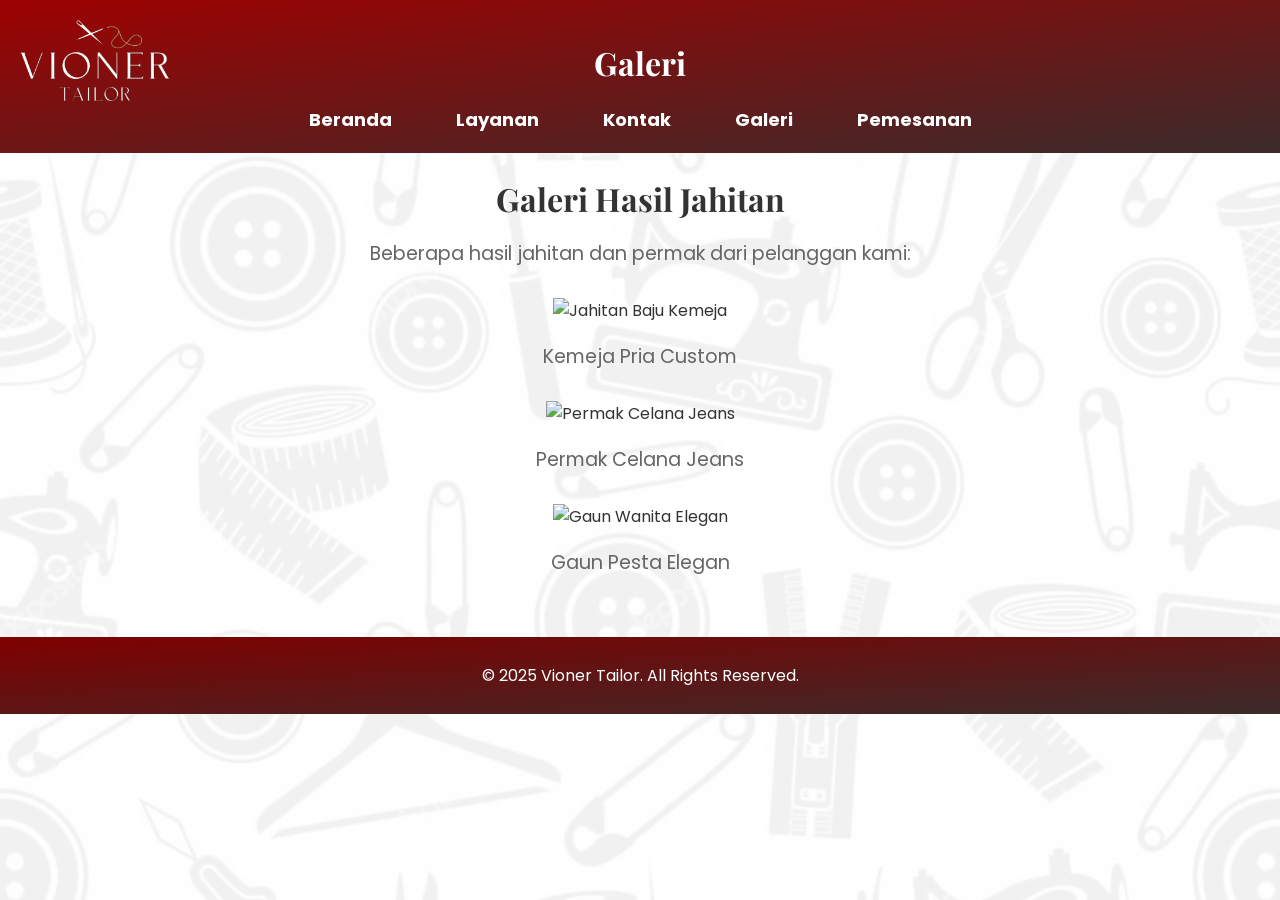
==== galeri.html @ e729b387 "Add files via upload" ====
<!DOCTYPE html>
<html lang="id">
<head>
    <meta charset="UTF-8">
    <meta name="viewport" content="width=device-width, initial-scale=1.0">
    <title>Galeri - Vioner Tailor</title>
    <link rel="stylesheet" href="style.css">
</head>
<body>
    <header>
        <div class="logo-container">
        <img src="logo1.png" alt="Logo Vioner Tailor" class="logo-header">
        </div>
        <h1>Galeri</h1>
        <div id="menu-icon" class="menu-icon">
        <i class="ph ph-list" class="icon">
        </i>
        </div>
        <nav>
            <ul id="menu-list" class="hidden">
                <li><a href="index.html">Beranda</a></li>
                <li><a href="layanan.html">Layanan</a></li>
                <li><a href="kontak.html">Kontak</a></li>
                <li><a href="galeri.html">Galeri</a></li>
                <li><a href="pesan.html">Pemesanan</a></li>
        </ul>
        </nav>
    </header>
    <main>
        <section class="galeri">
            <h2>Galeri Hasil Jahitan</h2>
            <p>Beberapa hasil jahitan dan permak dari pelanggan kami:</p>

            <div class="galeri-container">
                <div class="gambar-box">
                    <img src="img/jahitan1.jpg" alt="Jahitan Baju Kemeja">
                    <p>Kemeja Pria Custom</p>
                </div>
                <div class="gambar-box">
                    <img src="img/jahitan2.jpg" alt="Permak Celana Jeans">
                    <p>Permak Celana Jeans</p>
                </div>
                <div class="gambar-box">
                    <img src="img/jahitan3.jpg" alt="Gaun Wanita Elegan">
                    <p>Gaun Pesta Elegan</p>
                </div>
                <!-- Tambah-->
            </div>
        </section>
    </main>

    <footer>
        <p>&copy; 2025 Vioner Tailor. All Rights Reserved.</p>
    </footer>
    <script src="script.js"></script>
    <script src="https://cdn.jsdelivr.net/npm/@phosphor-icons/web"></script>
</body>
</html>
---- style.css ----
@import url('https://fonts.googleapis.com/css2?family=Playfair+Display&family=Poppins&display=swap'); 
/*Home */
body {
    font-family: 'Poppins'; /* Mengatur font utama seluruh halaman menjadi Poppins */
    background-color: #f8f8f8; /* Warna latar belakang dasar (jika gambar tidak muncul) */
    background-image: url('pattern.jpg'); /* Menambahkan gambar latar belakang */
    background-size: cover; /* Membuat gambar latar memenuhi seluruh area tampilan (tanpa tile) */
    background-blend-mode: overlay; /* Menggabungkan warna latar dan gambar dengan efek overlay */
    color: #333; /* Warna teks utama (abu tua, agar mudah dibaca di latar terang) */
    margin: 0; /* Menghapus margin default browser */
    padding-top: 150px; /* beri jarak agar konten tidak tertutup header */
}

.home h1 {
    font-family: 'Cinzel'; /* Mengatur font untuk judul utama */
}


h1, h2, h3 {
    font-family: 'Playfair Display'; /* Mengatur font untuk semua heading */
}

header {
  background: linear-gradient(to bottom right, rgb(158, 2, 2), #3b2b2b);
  color: white;
  padding: 20px;
  text-align: center;

  position: fixed;  /* biar header tetap di atas saat scroll */
  top: 0;
  left: 0;
  right: 0;
  z-index: 1000;   /* pastikan di atas elemen lain */
  
  transition: opacity 0.3s ease; /* animasi fade */
}

header.hide {
  opacity: 0;
  transform: translateY(-20px);
  pointer-events: none; /* supaya gak bisa diklik saat tersembunyi */
}

/* logo 1 */
.logo-container {
    position: absolute; /* Menggunakan posisi absolute */
    top: 20px;
    left: 20px;
}

.logo-container img {
  width: 150px; /* Ukuran default */
  height: auto;
}

.logo-header {
    height: 80px; /* Sesuaikan dengan tinggi logo */
    margin-right: 20px; /* Jarak antara logo dan teks */
}

/* logo home */
.logo {
    max-width: 100%;      /* Biar tidak melebihi container */
    height: auto;         /* Jaga proporsi gambar */
    width: 300px;         /* Ubah sesuai ukuran yang diinginkan */
    transition: transform 0.3s ease; /* Animasi saat interaksi */
}

/* Efek hover agar lebih hidup */
.logo:hover {
    transform: scale(1.03); /* Membesar sedikit saat hover */
}

/* Teks Home */
.hero {
    text-align: center;     /* Mengatur teks dalam elemen .hero agar rata tengah */
    padding: 50px 20px;         /* 50px atas dan bawah 20px kiri dan kanan */
}

.hero h2 {
    font-size: 2rem;
    margin-bottom: 10px;
}

.hero p {
    font-size: 1.2rem;
    margin-bottom: 20px;
}

/* About uS */
#tentang {
    max-width: 800px;
    margin: 50px auto; /* Memberi jarak atas dan bawah */
    padding: 20px;
    background: white;
    border-radius: 10px;
}

.tentang-kami {
  padding: 40px 20px;
  background-color: #fff;
  text-align: center;
}

.tentang-kami h2 {
  font-family: 'Playfair Display';
  font-size: 32px;
  font-weight: 600;
  margin-bottom: 20px;
  color: #333;
}

.tentang-kami .deskripsi {
  border: 2px solid #8b0000;
  padding: 30px;
  border-radius: 10px;
  max-width: 800px;
  margin: 0 auto;
  background-color: #fafafa;
}

.tentang-kami .deskripsi h3 {
  font-size: 18px;
  font-weight: 600;
  margin-bottom: 1.2rem
}

.tentang-kami p { 
  font-family: 'Lora'; /* Ganti dari Poppins ke Lora */
  font-size: 18px;
  text-align: justify; /* Rata kiri */
  line-height: 1.6; /* Jarak antar baris */
  color: #444;
  margin-bottom: 20px; /* Jarak bawah */  
}

.tentang-kami .box {
  padding: 30px 40px;
  max-width: 800px;
  margin: 0 auto;
}

/* Layanan */ 

.container {
  display: flex; /* untuk membuat layout fleksibel */
  flex-direction: column; /* dari atas ke bawah */
  gap: 20px; /* jarak antar box */
  padding: 20px;
  max-width: 800px;
  margin: auto;
}

.layanan-box {
    background-color: #fff; /* Warna latar belakang putih */
    padding: 15px; /* Ruang di dalam box */
    border: 2px solid #800000; 
    box-shadow: 0 2px 5px rgba(0, 0, 0, 0.1); /* Bayangan halus */
    border-radius: 5px; /* Sudut membulat */
    text-align: center; /* Teks di tengah */
}

.layanan-box h2 {
  margin-bottom: 10px;
  font-size: 1.4rem; /* Ukuran font untuk judul layanan */
  font-weight: 700; /* Ketebalan font */
  color: #333;
}

.layanan-box p {
  font-size: 1rem;
  color: #555;
}

/* Kontak */
.map-container {
    display: flex;
    flex-direction: column; /* Supaya elemen di dalamnya berbaris ke bawah */
    align-items: center; /* Membuat elemen di dalamnya berada di tengah */
    text-align: center; /* Untuk teks di dalamnya */
    width: 100%; /* Pastikan div ini mengambil seluruh lebar */
}

.map-container iframe {
    width: 80%; /* Sesuaikan dengan kebutuhan */
    max-width: 600px; /* Batas maksimal ukuran peta */
    height: 450px;
    border:0;
}

.contact-container {
    display: flex;
    flex-direction: column; /* Supaya elemen di dalamnya berbaris ke bawah */
    align-items: center; /* Membuat elemen di dalamnya berada di tengah */
    text-align: center; /* Untuk teks di dalamnya */
    width: 100%; /* Pastikan div ini mengambil seluruh lebar */
    font-size: 1rem;
}

.contact-container p {
    font-size: 1.1rem;
    margin: 5px; /* Jarak atas dan bawah */
}

.contact-container h2 {
    font-size: 1.8rem;
    text-align: center;
    margin: 0px 10px; /* Mengurangi jarak atas dan bawah */
}

.whatsapp-button {
    background-color:rgb(34, 178, 87); /* Warna hijau khas WhatsApp */
    color: white;
    padding: 10px;
    margin: 10px 0; /* Jarak atas dan bawah */
    text-decoration: none;
    font-weight: bold;
    border-radius: 5px;
    display: inline-block;
    transition: background-color 0.3s;
}

.whatsapp-button:hover {
    background-color: #128C7E; /* Warna hijau lebih gelap saat hover */
    transform: scale(1.05); /* Membesar sedikit saat hover */
}

.whatsapp-button:active {
    transform: scale(0.95); /* Efek klik mengecil */
    box-shadow: 0 0 5px rgba(0, 0, 0, 0.1); /* Menambahkan bayangan halus */
    transition: transform 0.1s ease;
}

.email-button {
    text-decoration: none; /* Menghilangkan garis bawah */
    font-weight: bold; /* Memberikan ketebalan pada teks */
    background-color:#555555; /* Warna latar belakang abu-abu gelap */
    color: white; /* Warna teks putih */
    display: inline-block; /* Agar bisa diberi padding */
    padding: 10px 15px; /* Memberikan ruang di dalam link */
    border-radius: 2px; /* Menambahkan sudut membulat */
    transition: background-color 0.3s ease, transform 0.2s ease; /* Efek transisi */
}

.email-button:hover {
    background-color: #333333; /* Warna latar belakang lebih gelap saat hover */
    transform: scale(1.05); /* Membesar sedikit saat hover */
}

.email-button:active {
    transform: scale(0.95); /* Efek klik mengecil */
    box-shadow: 0 0 5px rgba(0, 0, 0, 0.1); /* Menambahkan bayangan halus */
    transition: transform 0.1s ease;
}

/* ==== NAVIGASI ==== */
nav ul {
    list-style: none; /* Hapus bullet point */
    padding: 0;
    margin: 0;
    text-align: center; /* Buat rata tengah */
}

nav ul li {
    display: inline-block; /* Buat menu sejajar */
    margin: 0 15px; /* Beri jarak antar menu */
}

nav ul li a {
    text-decoration: none; /* Hapus garis bawah */
    color: white; /* Ubah warna teks agar kontras */
    font-weight: bold;
    font-size: 18px;
    padding: 10px 15px; /* Tambah ruang agar lebih rapi */
    border-radius: 5px; /* Buat sudut membulat */
    transition: 0.3s; /* Efek halus saat hover */
}

nav ul li a:hover {
    background-color: rgba(255, 255, 255, 0.2); /* Efek hover */
}

nav a {
    font-family: 'Poppins';
    color: white; /* Mengubah warna teks menjadi putih */
    text-decoration: none; /* Menghapus garis bawah pada link */
    font-weight: bold; /* Membuat teks lebih tebal */
}

nav a:hover {
    color: #ffd700; /* Warna saat hover */
}

/* Tombol btn */
.btn {
    background-color: rgb(117, 5, 5);
    color: white;
    padding: 10px 20px;
    text-decoration: none;
    font-weight: bold;
    border-radius: 5px;
    transition: transform 0.3s ease, box-shadow 0.3s ease; /* Efek transisi yang halus */
    box-shadow: 0 0 0px transparent; /* Tanpa glow di awal */
    display: inline-block; /* Pastikan tombol berbentuk inline-block */
    font-size: 16px; /* Ukuran font untuk memastikan tombol cukup besar */
}

/* Efek hover untuk tombol */
.btn:hover {
    background-color:  #A47538; /* lebih mendekati warna kemeja */
    transform: scale(1.06); /* Membesar saat hover */
    box-shadow: 0 0 10px rgba(200, 150, 80, 0.6); /* Efek glow saat hover */
    border-color: rgb(137, 44, 44); /* Memberikan warna border saat hover */
}

/* agar tombol lebih responsif */
.btn:active {
    transform: scale(0.95); /* Tombol mengecil sedikit saat ditekan */
    transition: transform 0.1s ease; /* Transisi halus */
}

/*GALERI */
.galeri {
    text-align: center; /* Mengatur teks di tengah */
}

.galeri h2 {
    font-size: 2em;
    margin-bottom: 10px;
}

.galeri p {
    font-size: 1.2em;
    color: #666;
    margin-bottom: 30px;
}

.galeri-container {
    position: relative; /* Mengatur posisi relatif untuk galeri */
    max-width: 80%;  /* Ukuran galeri bisa disesuaikan */
    margin: 0 auto;  /* Pusatkan galeri */
    overflow: hidden;  /* Sembunyikan gambar yang di luar kontainer */
}

/* Form Pemesanan */

form {
    border: 3px solidrgb(106, 17, 17);  /* Menambahkan border merah pada pembungkus form */
    padding: 20px;              /* Memberikan ruang di dalam form */
    border-radius: 10px;        /* Membuat sudut border membulat */
    background-color: #f9f9f9; /* Memberikan warna latar belakang untuk kontras */
    box-shadow: 0 4px 6px rgba(0, 0, 0, 0.1); /* Efek bayangan ringan */
}

.pesan {
    background-color: white;
    padding: 30px;
    max-width: 600px;
    margin: 50px auto;
    border-radius: 10px;
    box-shadow: 0 0 10px rgba(0, 0, 0, 0.1);
}

.pesan h2 {
    text-align: center;
    margin-bottom: 20px;
    font-size: 1.8rem;
    color: #800000;
}

form label {
    display: block;
    margin: 10px 0 5px;
    font-weight: bold;
}

form input, form select, form textarea {
    width: 100%;
    padding: 10px;
    margin-bottom: 15px;
    border-radius: 5px;
    font-size: 1rem;
    transition: border-color 0.3s ease, box-shadow 0.3s ease;
    resize: none; /* Menghilangkan resize pada textarea */
    padding-top: 10px; /* Memberikan ruang di atas input untuk label */
}

form input:focus, form select:focus, form textarea:focus {
    border-color: #800000; /* Warna border berubah */
    box-shadow: 0 0 5px rgba(255, 0, 0, 0.5); /* Efek bayangan ringan */
    outline: none; /* Menghilangkan outline default */
}

section.pesan:hover {
    transform: translateY(-5px);
}

form button {
    width: 100%;
    padding: 12px;
    background-color: #800000;
    color: white;
    border: none;
    font-size: 1.1rem;
    cursor: pointer;
    border-radius: 5px;
    transition: background-color 0.3s;
}

form button:hover {
    background-color: #a52a2a;
    transform: scale(1.05); /* Membesar sedikit */
    transition: background-color 0.3s, transform 0.3s;
}

form button:active {
    transform: scale(0.95); /* Efek klik mengecil */
    box-shadow: 0 0 5px rgba(0, 0, 0, 0.1); /* Menambahkan bayangan halus */
    transition: transform 0.1s ease;
}

.menu-icon {
  /* menambahkan styling tambahan*/
  font-size: 28px;                    /* Ukuran ikon */
  display: none;                     /* Sembunyikan ikon di desktop */
  align-items: center;                 /* Vertikal center */
  color: #fff;                        /* Menyeting warna ikon */
  cursor: pointer;                   /* Menunjukkan bahwa ini bisa diklik */
  transition: transform 0.3s ease; /* Menambahkan animasi saat ikonnya berubah */
}

footer {
    background: linear-gradient(to bottom right, #800000, #3b2b2b); /* Merah marun ke oranye */
    color: white;
    text-align: center;
    padding: 10px;
    margin-top: 30px;
}

/* Responsiveness */
@media only screen and (max-width: 768px) {
    /* Mengatasi tampilan agar beraturan dimobile */
    *, *::before, *::after {
        box-sizing: border-box;
    }

    /* pengaturan agar lebar layar rensponsif dimobile */
    html, body {
        overflow-x: hidden;
        width: 100%;
        padding-top: 120px; /* sesuaikan dengan tinggi header di mobile */
    }

    header {
        justify-content: center;
        text-align: center;
    }

    .logo-container {
        position: relative;
        left: 53%;                 /* Geser logo ke kanan */
        top: 10px;                 /* Geser logo ke bawah */
        transform: translateX(-50%);
        margin-left: 0; /* ubah jadi nol supaya tidak over-push */
    }

    .btn {
        -webkit-tap-highlight-color: transparent; /* Hilangkan highlight di iOS/Android */
  }

    section.pesan {
        padding: 20px;
        margin: 20px;
        max-width: 100%;
    }

    nav ul li {
        display: block; /* Ubah menjadi block untuk tampilan mobile */
        flex-wrap: wrap;
        margin: 10px 0; /* aman untuk mobile */
    }

    #menu-list,
    .hidden {
        display: none; /* Sembunyikan menu di mobile */
    }

      .deskripsi {
        text-align: left !important; /* paksa override di mobile */
        padding: 20px;
        font-size: 16px;
        line-height: 1.6;
        word-spacing: normal;
        letter-spacing: normal;
        box-sizing: border-box;
        max-width: 100%;
        word-break: break-word; /* agar kata tidak meluber */
    }

    .tulisan-tentang {
        font-size: 1.2rem;
        margin-bottom: 10px;
        text-align: center;
    }

    .tentang-kami p {
    text-align: left !important;   /* Atasi justify yang kacau */
    font-size: 16px;               /* Lebih ramah di layar kecil */
    line-height: 1.6;
    word-spacing: normal;
    letter-spacing: normal;
  }

  .tentang-kami .box {
    padding: 15px;                 /* Kurangi padding agar tidak terlalu sempit */
    margin: 10px auto;           /* Pusatkan box */
    max-width: 100%;           /* Pastikan box tidak lebih lebar dari layar */
    box-sizing: border-box;       /* Pastikan padding tidak menambah lebar */
  }

    .menu-icon {
        display: flex; /* Tampilkan ikon menu */
        align-items: center; /* Vertikal center */
        -webkit-tap-highlight-color: transparent; /* Hilangkan highlight di iOS/Android */
        outline: none;                            /* Hilangkan garis fokus */
        user-select: none;                        /* Mencegah seleksi teks */
        transition: transform 0.3s ease; /* Menambahkan animasi saat ikonnya berubah */
    }

    .menu-icon:focus {
        outline: none;                            /* Pastikan tidak ada garis fokus saat tap */
    }

    .tentang-kami .deskripsi,
    .tentang-kami .box,
    .pesan,
    .map-container iframe,
    #layanan {
        max-width: 100%;
        padding: 15px;
        margin: 10px auto;
    }

    /* meminimalisir crash di mobile */
    #layanan *, #kontak * {
  transition: none !important;
  animation: none !important;
}

    footer {
        font-size: 14px; /* Ukuran font lebih kecil di mobile */
    }
}
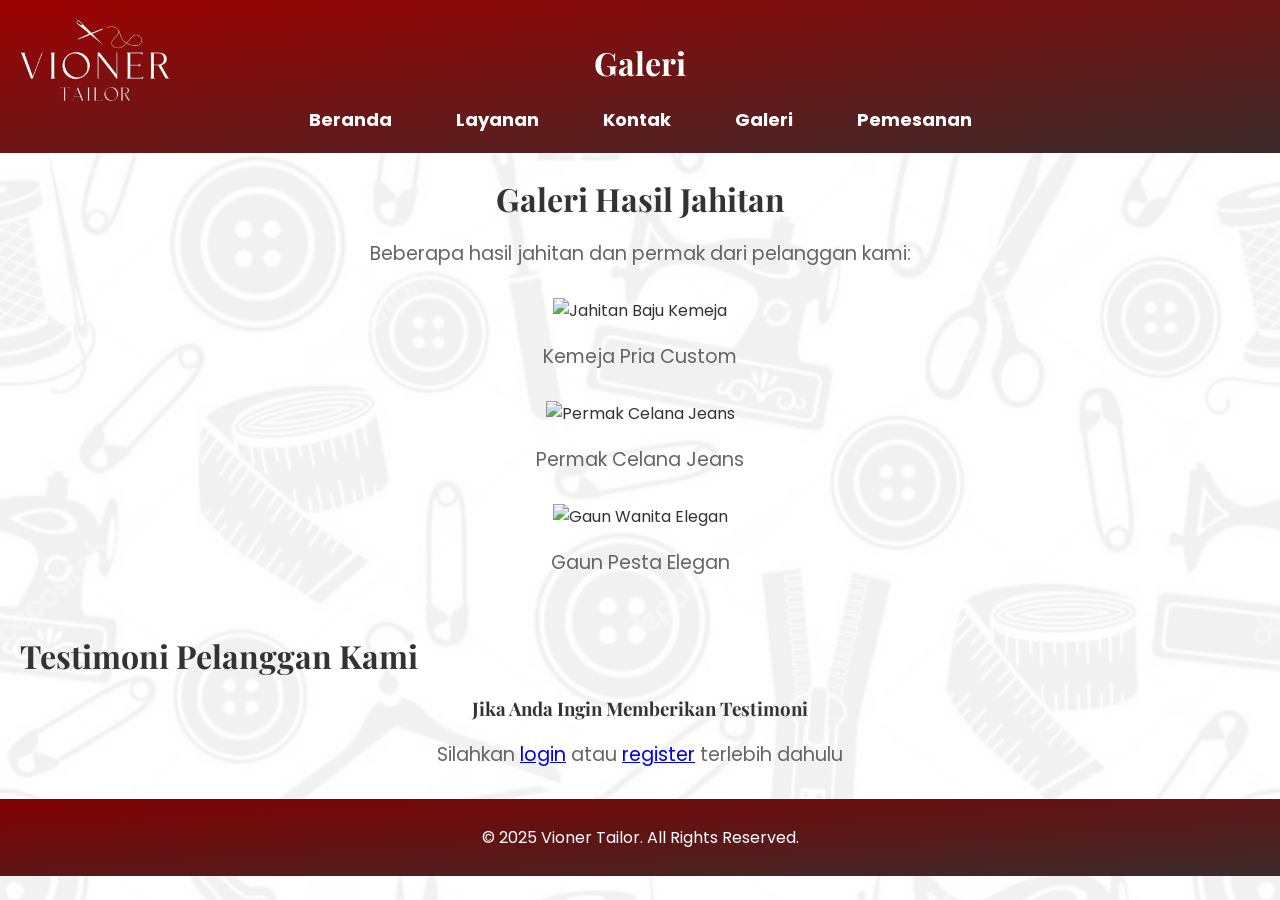
==== commit 7405a072: "Add files via upload" ====
--- a/galeri.html
+++ b/galeri.html
@@ -3,7 +3,7 @@
 <head>
     <meta charset="UTF-8">
     <meta name="viewport" content="width=device-width, initial-scale=1.0">
-    <title>Galeri - Vioner Tailor</title>
+    <title>Galeri & Testimoni</title>
     <link rel="stylesheet" href="style.css">
 </head>
 <body>
@@ -44,11 +44,17 @@
                     <img src="img/jahitan3.jpg" alt="Gaun Wanita Elegan">
                     <p>Gaun Pesta Elegan</p>
                 </div>
-                <!-- Tambah-->
             </div>
+                    <!-- Tambah-->
+             <div class="testimoni">
+                    <h2>Testimoni Pelanggan Kami</h2>
+             </div>
+  <div class="auth">
+    <h3>Jika Anda Ingin Memberikan Testimoni</h3>
+    <p>Silahkan <a href="/auth/login.html">login</a> atau <a href="/auth/register.html">register</a> terlebih dahulu</p>
+        </div>
         </section>
     </main>
-
     <footer>
         <p>&copy; 2025 Vioner Tailor. All Rights Reserved.</p>
     </footer>
--- a/style.css
+++ b/style.css
@@ -342,6 +342,11 @@
     overflow: hidden;  /* Sembunyikan gambar yang di luar kontainer */
 }
 
+.testimoni {
+    text-align: left ; /* Mengatur teks di kiri */
+    margin-left: 20px; /* Memberi jarak kiri */
+}
+
 /* Form Pemesanan */
 
 form {
@@ -422,11 +427,18 @@
 .menu-icon {
   /* menambahkan styling tambahan*/
   font-size: 28px;                    /* Ukuran ikon */
-  display: none;                     /* Sembunyikan ikon di desktop */
-  align-items: center;                 /* Vertikal center */
+  display: block;                     /* Tampilkan ikon dalam kotak untuk interaksi */
+  align-items: center;                /* Vertikal center */
   color: #fff;                        /* Menyeting warna ikon */
   cursor: pointer;                   /* Menunjukkan bahwa ini bisa diklik */
-  transition: transform 0.3s ease; /* Menambahkan animasi saat ikonnya berubah */
+  transition: transform 0.3s ease;    /* Menambahkan animasi saat ikonnya berubah */
+  padding: 10px;                      /* Memberikan ruang pada ikon */
+  z-index: 100;                       /* Agar ikon di atas menu */
+  width: 40px;                        /* Menentukan lebar area klik */
+  height: 40px;                       /* Menentukan tinggi area klik */
+  display: none;                        /* Sembunyikan ikon di desktop */
+  justify-content: center;           /* Mengatur konten di dalam ikon agar rata tengah */
+  align-items: center;         /* Mengatur konten di dalam ikon agar rata tengah */
 }
 
 footer {
@@ -437,6 +449,138 @@
     margin-top: 30px;
 }
 
+/* form login */
+        .login-container {
+         background: #fff;
+         align-items: center;
+         padding: 2rem;
+         border-radius: 8px;
+         box-shadow: 0 2px 8px rgba(0,0,0,0.1);
+         width: 300px;
+         position: absolute; /* Menggunakan posisi absolut */
+         top: 50%; /* Mengatur posisi vertikal */
+         left: 50%; /* Mengatur posisi horizontal */
+         transform: translate(-50%, -50%); /* Memindahkan kontainer ke tengah */
+        }
+
+        /* Styling untuk kontainer hero (gambar logo) */
+.login-container .hero-img {
+    display: flex;            /* Menggunakan flexbox untuk pemusatan */
+    justify-content: center;  /* Memusatkan gambar secara horizontal */
+    align-items: center;      /* Memusatkan gambar secara vertikal */
+    margin-bottom: 2rem;      /* Memberikan jarak antara logo dan form */
+}
+
+/* Styling untuk gambar logo */
+.login-container .hero-img img {
+    max-width: 200px;         /* Ukuran maksimum gambar */
+    max-height: 200px;        /* Ukuran maksimum gambar */
+    width: 180px;              /* Menjaga proporsi gambar */
+    height: 180px;             /* Menjaga proporsi gambar */
+    object-fit: contain;      /* Menjaga gambar tetap proporsional */
+}
+
+        .login-container h2 {
+            text-align: center;
+            margin-bottom: 1.5rem;
+        }
+        .login-container label {
+            display: block;
+            margin-bottom: 0.5rem;
+        }
+        .login-container input[type="text"],
+        .login-container input[type="password"] {
+            width: 100%;
+            padding: 0.5rem;
+            margin-bottom: 1rem;
+            border: 1px solid #ccc;
+            border-radius: 4px;
+        }
+        .login-container button {
+            width: 100%;
+            padding: 0.5rem;
+            background: #800000;
+            color: #fff;
+            border: none;
+            border-radius: 4px;
+            cursor: pointer;
+        }
+        .login-container button:hover {
+            background: #a52a2a;
+        }
+
+    /* form register */
+    .register-container {
+         background: #fff;
+         align-items: center;
+         padding: 2rem;
+         border-radius: 8px;
+         box-shadow: 0 2px 8px rgba(0,0,0,0.1);
+         width: 300px;
+         position: absolute; /* Menggunakan posisi absolut */
+         top: 50%; /* Mengatur posisi vertikal */
+         left: 50%; /* Mengatur posisi horizontal */
+         transform: translate(-50%, -50%); /* Memindahkan kontainer ke tengah */
+}
+
+/* Styling untuk kontainer hero (gambar logo) */
+.register-container .hero-img {
+    display: flex;            /* Menggunakan flexbox untuk pemusatan */
+    justify-content: center;  /* Memusatkan gambar secara horizontal */
+    align-items: center;      /* Memusatkan gambar secara vertikal */
+    margin-bottom: 2rem;      /* Memberikan jarak antara logo dan form */
+}
+
+/* Styling untuk gambar logo */
+.register-container .hero-img img {
+    max-width: 200px;         /* Ukuran maksimum gambar */
+    max-height: 200px;        /* Ukuran maksimum gambar */
+    width: 180px;              /* Menjaga proporsi gambar */
+    height: 180px;             /* Menjaga proporsi gambar */
+    object-fit: contain;      /* Menjaga gambar tetap proporsional */
+}
+
+
+/* Styling untuk judul form */
+.register-container h2 {
+    text-align: center;
+    margin-bottom: 1.5rem;
+}
+
+/* Styling untuk label input */
+.register-container label {
+    display: block;
+    margin-bottom: 0.5rem;
+}
+
+/* Styling untuk input (username, email, password) */
+.register-container input[type="text"],
+.register-container input[type="email"],
+.register-container input[type="password"] {
+            width: 100%;
+            padding: 0.5rem;
+            margin-bottom: 1rem;
+            border: 1px solid #ccc;
+            border-radius: 4px;
+}
+
+/* Styling untuk tombol submit */
+.register-container button {
+        width: 100%;
+            padding: 0.5rem;
+            background: #800000;
+            color: #fff;
+            border: none;
+            border-radius: 4px;
+            cursor: pointer;
+        }
+
+/* Efek hover untuk tombol submit */
+.register-container button:hover {
+    background: #a52a2a;
+}
+
+
 /* Responsiveness */
 @media only screen and (max-width: 768px) {
     /* Mengatasi tampilan agar beraturan dimobile */
@@ -466,7 +610,7 @@
 
     .btn {
         -webkit-tap-highlight-color: transparent; /* Hilangkan highlight di iOS/Android */
-  }
+    }
 
     section.pesan {
         padding: 20px;
@@ -490,15 +634,15 @@
         padding: 20px;
         font-size: 16px;
         line-height: 1.6;
-        word-spacing: normal;
+        word-spacing: normal;   
         letter-spacing: normal;
         box-sizing: border-box;
-        max-width: 100%;
+        max-width: 100%; /* Pastikan box tidak lebih lebar dari layar */
         word-break: break-word; /* agar kata tidak meluber */
     }
 
     .tulisan-tentang {
-        font-size: 1.2rem;
+        font-size: 1.2rem; /* Ukuran font lebih kecil di mobile */
         margin-bottom: 10px;
         text-align: center;
     }
